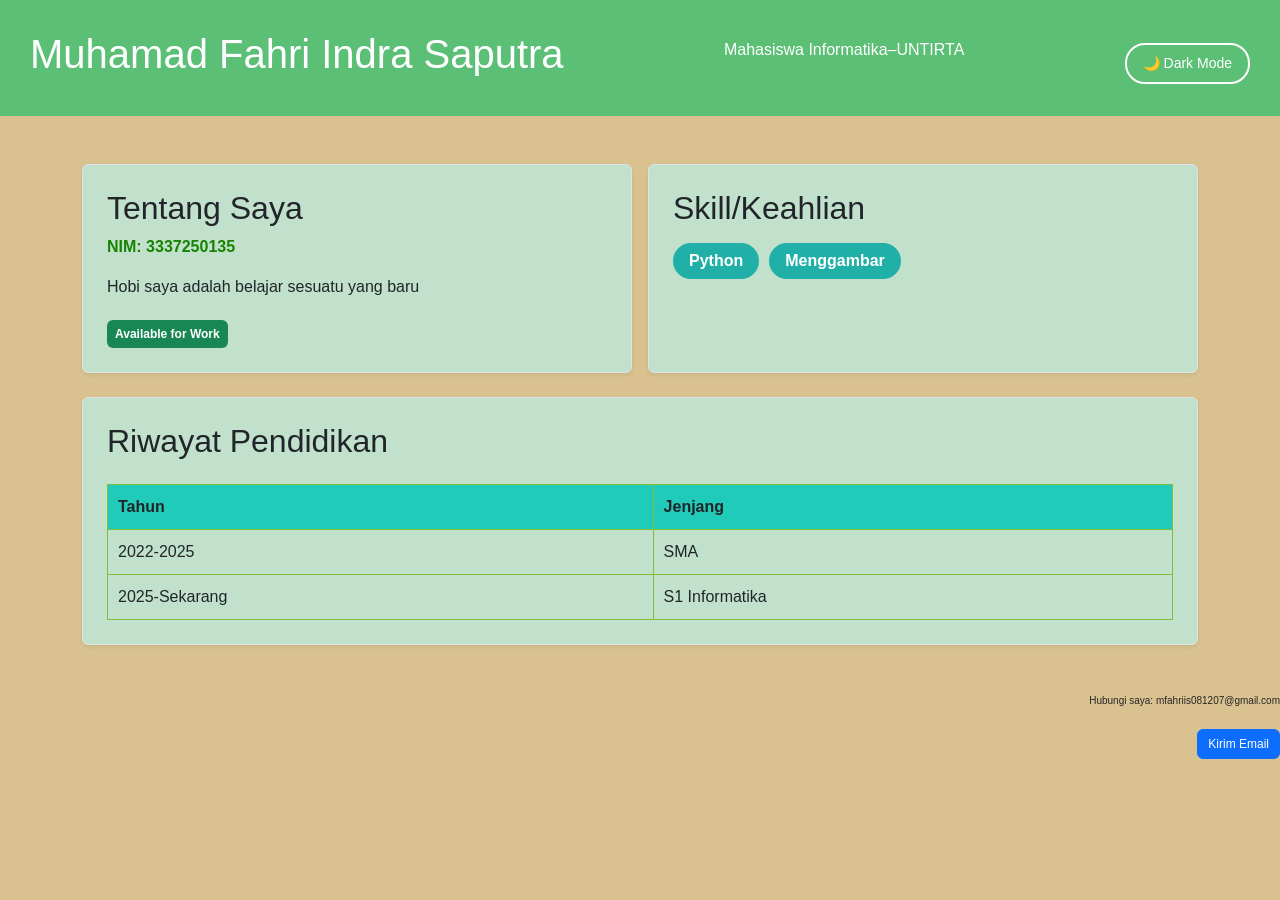
==== Pertemuan 5/index.html @ 786143c7 "Pemgumpulan Tugas Pertemuan Ke 5" ====
<!DOCTYPE html>
<html lang="id">
<head>
    <meta charset="UTF-8">
    <meta name="viewport" content="width=device-width, initial-scale=1.0">
    <title>
        Profil - Muhamad Fahri Indra Saputra
    </title>

    <link href="https://cdn.jsdelivr.net/npm/bootstrap@5.3.0/dist/css/bootstrap.min.css"rel="stylesheet">
    <link rel="stylesheet" href="style.css">
</head>

<body>
    <header>
        <div class="header-content">        
            <h1>Muhamad Fahri Indra Saputra</h1>
            <p class="tagline">Mahasiswa Informatika–UNTIRTA</p>
            <button id="btnToggle">🌙 Dark Mode</button>
        </div>
    </header>

<main class="container my-4">
    <!-- 1. ORANG TUA (PARENT): Membuka baris horizontal untuk kedua kotak -->
    <div class="row g-3 mb-4">
        <div class="col-md-6">
        <section id="tentang" class="card h-100 p-4 border shadow-sm">
            <h2>Tentang Saya</h2>
            <p class="highlight">NIM: 3337250135</p>
            <p>Hobi saya adalah belajar sesuatu yang baru</p>

                <!-- Badge Bootstrap -->
                <div>
                    <span class="badge bg-success d-inline-block text-white p-2 rounded" style="font-size: 12px; margin-top: 5px;">
                        Available for Work
                    </span>
                </div>
        </section>
    </div>

    <div class="col-md-6">
    <section id="skill" class="card h-100 p-4 border shadow-sm">
        <h2>Skill/Keahlian</h2>
        <div class="skill-list mt-2">
            <span class="skill-item">Python</span>
            <span class="skill-item">Menggambar</span>
        </div>
    </section>
    </div> 
</div>
    
    <section id="riwayat" class="card p-4 border shadow-sm">
        <h2>Riwayat Pendidikan</h2>
        <table>
            <tr>
                <th>Tahun</th>
                <th>Jenjang</th>
            </tr>
            <tr>
                <td>2022-2025</td>
                <td>SMA</td>
            </tr>
            <tr>
                <td>2025-Sekarang</td>
                <td>S1 Informatika</td>
            </tr>
        </table>
    </section>
</main>

    <footer>
    <p>Hubungi saya: mfahriis081207@gmail.com</p>
    <a href="mailto:mfahriis081207@gmail.com" class="btn btn-primary" style="margin-top: 5px; font-size: 12px; padding: 5px 10px;">
        Kirim Email
    </a>
</footer>
<script src="script.js"></script>
</body>
</body>
</html>
---- Pertemuan 5/style.css ----
body {
    font-family: Arial, sans-serif;
    background-color: #d9c290;
    color: #262626;
    margin: 0;
}

header{
    background-color: #5cbf76;
    color: white;
    padding: 30px;
    text-align: center;
}

.header-content{
    display: flex;
    flex-direction: column;
    align-items: center;
    gap: 8px;    
}

main{
    padding: 16px;
}

.card {
    background-color: rgb(193, 225, 204);
}

section{
    padding: 20px;
    border-radius: 8px;
}

.skill-list{
    display: flex;
    flex-wrap: wrap;
    gap: 10px;
}

.skill-item {
    background-color: #21B0A7;
    color: white;
    padding: 6px 16px;
    border-radius: 20px;
    font-weight: bold;
}

table {
    width: 100%;               
    border-collapse: collapse; 
    margin-top: 15px;
}

table, th, td {
    border: 1px solid #81bf36; 
}

th, td {
    padding: 10px;             
    text-align: left;          
}

th {
    background-color: #21cbba;
}

.highlight {
    color: #188300;
    font-weight: bold;
}

footer {
    text-align: end;
    font-size: 10px;
}

@media (min-width: 768px) {
    main {
        max-width: 900px;
        margin: 0 auto;
        padding: 24px;
    }

    /* Saat layar lebar, item header berubah menjadi berdampingan (row) */
    .header-content {
        flex-direction: row;
        justify-content: space-between;
        align-items: center;
    }
}

/* === Tombol Toggle === */
#btnToggle {
  padding: 8px 16px;
  border: 2px solid white;
  background: transparent;
  color: white;
  border-radius: 20px;
  cursor: pointer;
  font-size: 14px;
  margin-top: 10px;
}

/* === Dark Mode === */
body.dark {
  background-color: #1a1a2e;
  color: #e0e0e0;
}

body.dark header {
  background-color: #0f3460;
}

body.dark section {
  background-color: #16213e;
  border-color: #444;
}

body.dark .skill-item {
  background-color: #e94560;
}

/* Ketika body mengaktifkan dark-mode, ubah isi di dalam .card menjadi gelap */
body.dark .card {
    background-color: #1e293b !important; /* Mengubah latar belakang kotak jadi biru gelap/abu-abu tua */
    color: #f8fafc !important;            /* Mengubah warna teks judul & isi menjadi putih terang */
    border-color: #334155 !important;      /* Mengubah warna garis tepi kotak agar lebih soft di malam hari */
}

/* Opsional: Mengubah teks tabel di dalam riwayat agar ikut terang saat dark mode */
body.dark table, 
    body.dark td {
        color: #f8fafc !important;
        border-color: #475569 !important;
    }
    body.dark th {
        color: #f8fafc !important;
        border-color: #475569 !important;
        background-color: #0f3460 !important; 
}
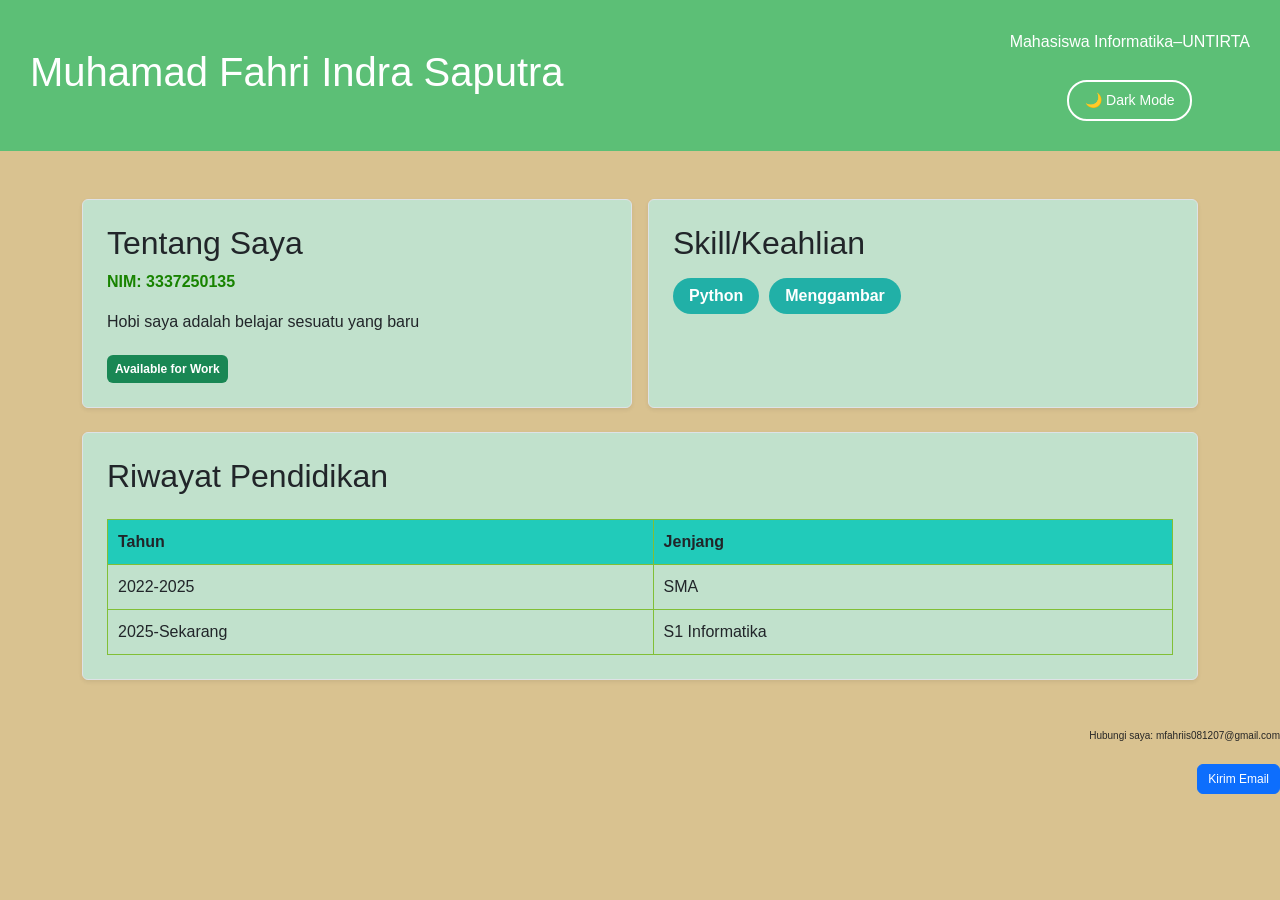
==== commit dcaf7243: "Menyelesaikan dan memperbaiki tugas pertemuan 5" ====
--- a/Pertemuan 5/index.html
+++ b/Pertemuan 5/index.html
@@ -4,21 +4,24 @@
     <meta charset="UTF-8">
     <meta name="viewport" content="width=device-width, initial-scale=1.0">
     <title>
-        Profil - Muhamad Fahri Indra Saputra
+        Profil - Muhamad Fahri Indra Saputra | Informatika
     </title>
 
     <link href="https://cdn.jsdelivr.net/npm/bootstrap@5.3.0/dist/css/bootstrap.min.css"rel="stylesheet">
     <link rel="stylesheet" href="style.css">
 </head>
 
-<body>
-    <header>
-        <div class="header-content">        
-            <h1>Muhamad Fahri Indra Saputra</h1>
-            <p class="tagline">Mahasiswa Informatika–UNTIRTA</p>
-            <button id="btnToggle">🌙 Dark Mode</button>
-        </div>
-    </header>
+<header> 
+  <div class="header-content"> 
+    <h1>Muhamad Fahri Indra Saputra</h1> 
+    
+    <!-- Wadah baru untuk area kanan -->
+    <div class="header-right">
+      <p class="tagline">Mahasiswa Informatika–UNTIRTA</p> 
+      <button id="btnToggle">🌙 Dark Mode</button> 
+    </div>
+  </div> 
+</header>
 
 <main class="container my-4">
     <!-- 1. ORANG TUA (PARENT): Membuka baris horizontal untuk kedua kotak -->
--- a/Pertemuan 5/style.css
+++ b/Pertemuan 5/style.css
@@ -82,7 +82,6 @@
         padding: 24px;
     }
 
-    /* Saat layar lebar, item header berubah menjadi berdampingan (row) */
     .header-content {
         flex-direction: row;
         justify-content: space-between;
@@ -123,12 +122,11 @@
 
 /* Ketika body mengaktifkan dark-mode, ubah isi di dalam .card menjadi gelap */
 body.dark .card {
-    background-color: #1e293b !important; /* Mengubah latar belakang kotak jadi biru gelap/abu-abu tua */
-    color: #f8fafc !important;            /* Mengubah warna teks judul & isi menjadi putih terang */
-    border-color: #334155 !important;      /* Mengubah warna garis tepi kotak agar lebih soft di malam hari */
+    background-color: #1e293b !important; 
+    color: #f8fafc !important;            
+    border-color: #334155 !important;      
 }
 
-/* Opsional: Mengubah teks tabel di dalam riwayat agar ikut terang saat dark mode */
 body.dark table, 
     body.dark td {
         color: #f8fafc !important;
